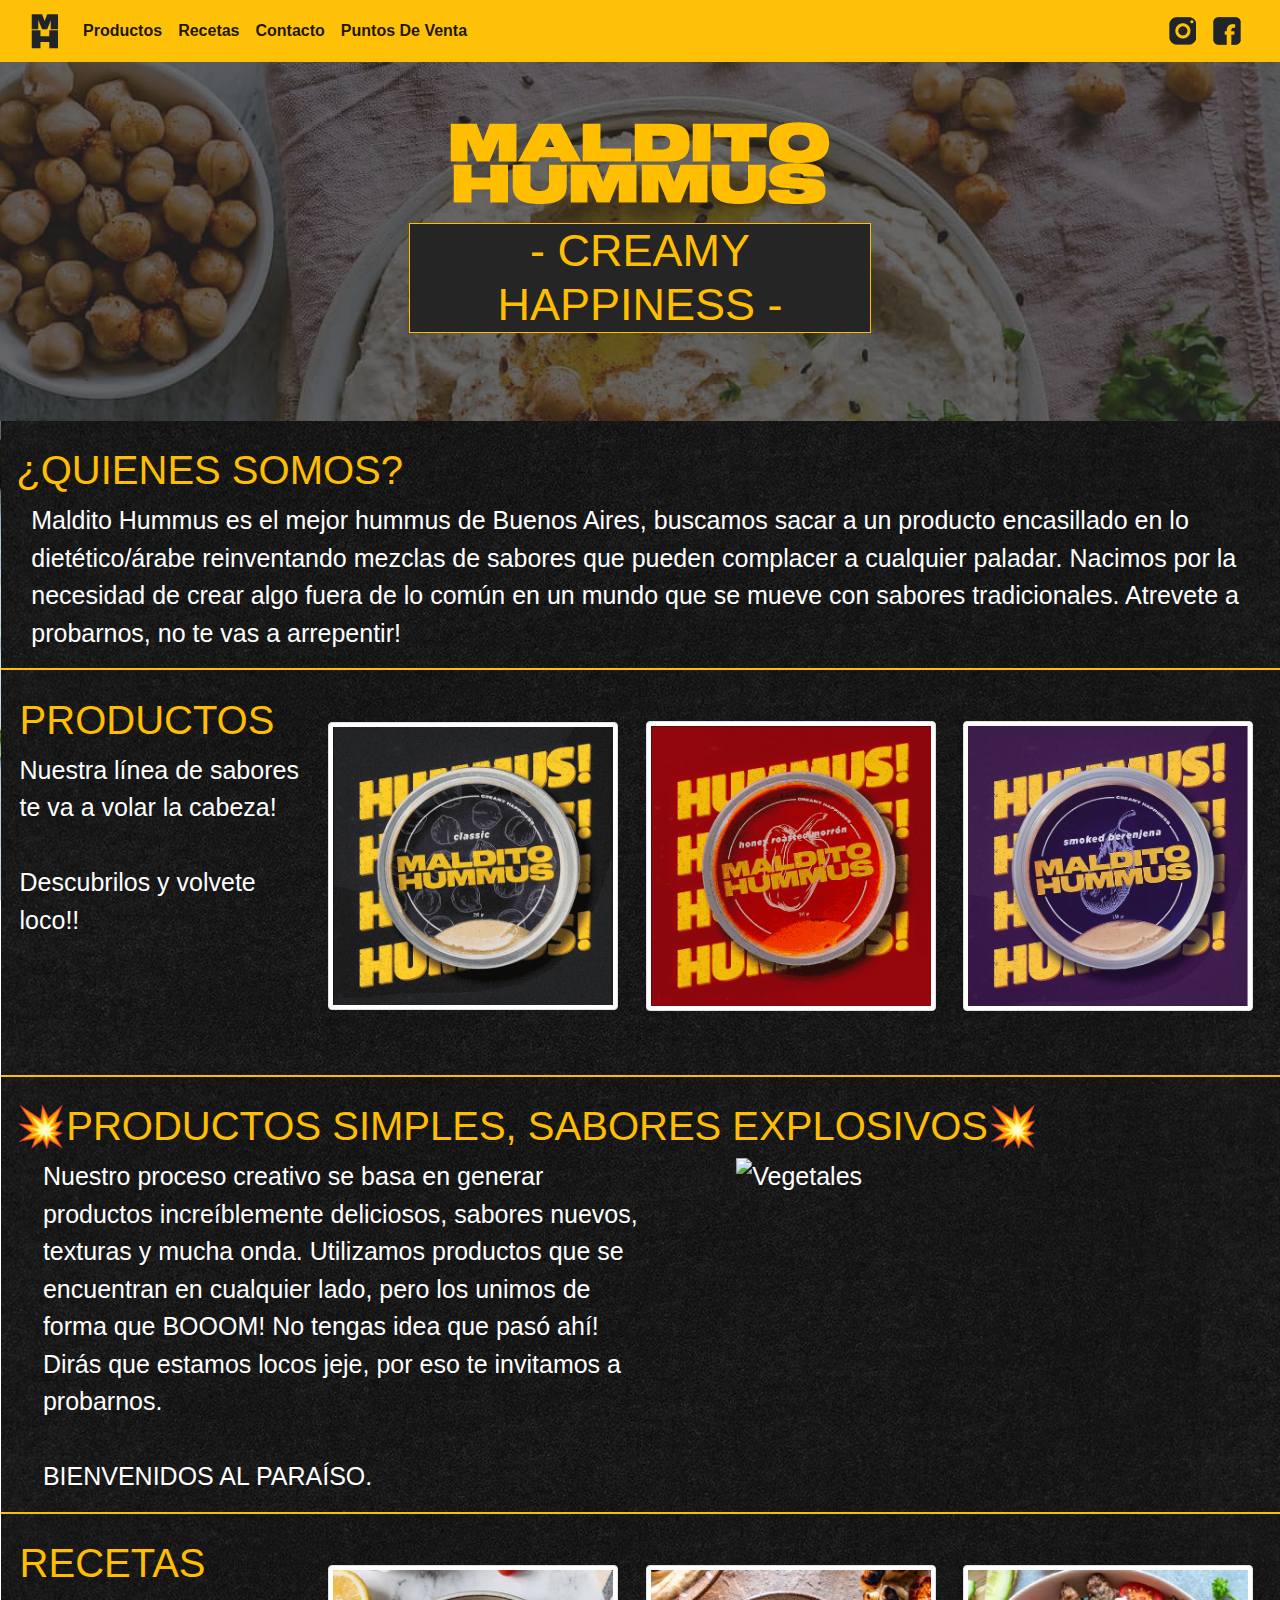
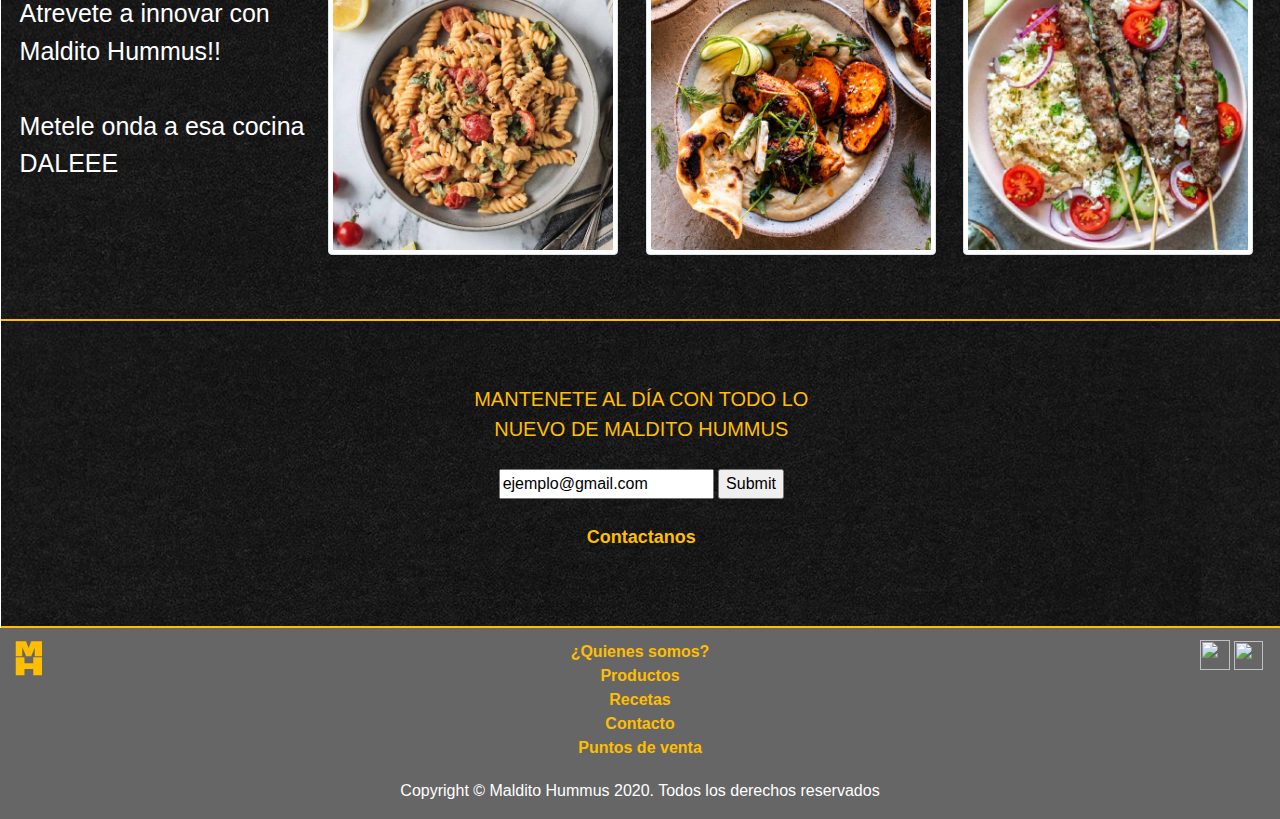
==== index.html @ 9410a5e3 "Se mejoró el diseño de la página" ====
<!DOCTYPE html>
<html>
 <head>
   <meta charset="UTF-8">
   <meta name="keywords" content="HUMMUS, SALUDABLE, SABORES, GARBANZO, VEGANO, VEGETARIANO, ALIMENTO, COMIDA, DIP, SABORES, GASTRONOMÍA, JALAPEÑO, MORRÓN, MANÍ">
   <meta name="description" content="El mejor Hummus de Buenos Aires. Adentrate en nuestra locura.">
   <meta name="viewport" content="width=device-width, initial-scale=1.0">
   <link rel="stylesheet" href="https://maxcdn.bootstrapcdn.com/bootstrap/4.0.0/css/bootstrap.min.css" integrity="sha384-Gn5384xqQ1aoWXA+058RXPxPg6fy4IWvTNh0E263XmFcJlSAwiGgFAW/dAiS6JXm" crossorigin="anonymous">
   <link rel="stylesheet" href="css/Estilos.css">
   <title>Maldito Hummus</title>
 </head>
 <body>
   <!--Menú de navegacion-->
   <nav class="sticky-top navbar navbar-expand-lg navbar-light bg-warning">
     <div class="container-fluid">
       <a class="navbar-brand" href="index.html"><img src="Imagenes/mh-ver-n.png" alt="MH"></a>
       <button class="navbar-toggler" type="button" data-bs-toggle="collapse" data-bs-target="#navbarNav" aria-controls="navbarNav" aria-expanded="false" aria-label="Toggle navigation">
         <span class="navbar-toggler-icon"></span>
       </button>
       <div class="collapse navbar-collapse" id="navbarNav">
         <ul class="navbar-nav">
           <li class="nav-item">
             <a class="nav-link active" aria-current="page" href="Html/Productos.html">Productos</a>
           </li>
           <li class="nav-item">
             <a class="nav-link active" href="Html/Recetas.html">Recetas</a>
           </li>
           <li class="nav-item">
             <a class="nav-link active" href="Html/Contacto.html">Contacto</a>
           </li>
           <li class="nav-item">
             <a class="nav-link active" href="Html/Puntos-de-venta.html">Puntos De Venta</a>
           </li>
         </ul>
         <ul class="navbar-nav ml-auto">
           <li class="nav-item">
             <a class="nav-link active" href="https://www.instagram.com/malditohummus/" target="_blank"><img src="Imagenes/instagram-3N.png" alt="Instagram"></a>
           </li>
           <li class="nav-item">
             <a class="nav-link active" href="https://www.facebook.com/Maldito-Hummus-106322177701423/" target="_blank"><img src="Imagenes/facebook-2N.png" alt="Facebook"></a>
           </li>
         </ul>
       </div>
     </div>
   </nav>
   <!--Esta es la cabecera-->
   <header class="container-fluid">
    <!--Título de página-->
     <section class="container">
         <h4 class="container titulo col-xl-12 col-lg-12 col-md-12 col-sm-12 col-12 justify-content-center"><img src="Imagenes/MH-LOGO.png" alt=""></h4>
         <h1 class="container subTitulo col-xl-5 col-lg-6 col-md-8 col-sm-10 col-12 justify-content-center">- CREAMY HAPPINESS -</h1>
     </section>
    </header>
    <section>
     <!--Sección Quienes somos-->
     <div class="seccionHome container-fluid justify-content-center">
         <h2>¿QUIENES SOMOS?</h2>
         <div class="col-lg-12">
             <p>Maldito Hummus es el mejor hummus de Buenos Aires, buscamos sacar a un
             producto encasillado en lo dietético/árabe reinventando mezclas de sabores
             que pueden complacer a cualquier paladar. Nacimos por la necesidad de
             crear algo fuera de lo común en un mundo que se mueve con sabores
             tradicionales. Atrevete a probarnos, no te vas a arrepentir!</p>
         </div>
     </div>
     <!--Sección Productos-->
     <div class="seccionHome row justify-content-center">
         <div class="container col-lg-3 col-sm-12 col-md-12">
             <a href="html/Productos.html"><h2>PRODUCTOS</h2></a>
             <p>Nuestra línea de sabores te va a volar la cabeza!<br><br>Descubrilos y volvete loco!!</p>
         </div> 
         <div class="imagen row col-lg-3 col-xs-5 col-md-5 col-5 justify-content-center">
             <img class="img-thumbnail" src="Imagenes/Classic.PNG" alt="">
             <h5 class="textoImagenes">CLASSIC</h5>
         </div>
         <div class="imagen row col-lg-3 col-xs-5 col-md-5 col-5 justify-content-center">
             <img class="img-thumbnail" src="Imagenes/HoneyRoastedMorron.PNG" alt="Honey Roasted Morrón">
              <h5 class="textoImagenes">HONEY ROASTED MORRÓN</h5>
         </div>

         <div class="imagen row col-lg-3 col-xs-5 col-md-5 col-5 justify-content-center">
             <img class="img-thumbnail" src="Imagenes/SmokedBerenjena.PNG" alt="Smoked Berenjena">
             <h5 class="textoImagenes">SMOKED BERENJENA</h5>
         </div>
         <div class="imagen row col-lg-3 col-xs-5 col-md-5 col-5 justify-content-center" id="jalapeno">
          <img class="img-thumbnail" src="Imagenes/RoastedJalapeno.PNG" alt="Roasted Jalapeño">
          <h5 class="textoImagenes">ROASTED JALAPEÑO</h5>
      </div>
     </div>
     <div class="seccionHome row">
      <h2 class="container-fluid col-lg-12">💥PRODUCTOS SIMPLES, SABORES EXPLOSIVOS💥</h2>
      <div class="container-fluid col-lg-6 col-md-6 col-sm-12">
        <P>
          Nuestro proceso creativo se basa en generar productos increíblemente deliciosos, 
          sabores nuevos, texturas y mucha onda. Utilizamos productos que se encuentran en cualquier lado,
          pero los unimos de forma que BOOOM! No tengas idea que pasó ahí! Dirás que estamos locos jeje,
          por eso te invitamos a probarnos.<br><br>BIENVENIDOS AL PARAÍSO.
        </P>
      </div>
      <div class="container-fluid col-lg-5 col-md-6 col-sm-6">
        <img class="vegetales" src="imagenes/vegetales-2.png" alt="Vegetales">
      </div>
     </div>
   <!--Sección recetas-->
       <div class="seccionHome row justify-content-center">  
         <div class="container col-lg-3 col-md-12 col-sm-12 col-12 justify-content-center">
            <a href="html/Recetas.html"><h2>RECETAS</h2></a>  
            <p>Atrevete a innovar con Maldito Hummus!!<br><br>Metele onda a esa cocina DALEEE</p>
         </div>
         <div class="imagen row col-lg-3 col-md-5 col-sm-5 col-5 justify-content-center">
            <img class="img-thumbnail" src="Imagenes/hummusPasta.jpg" alt="Pasta Hummus">
            <h5 class="textoImagenes">PASTA HUMMUS</h5>
         </div> 
         <div class="imagen row col-lg-3 col-md-5 col-sm-5 col-5 justify-content-center">
            <img class="img-thumbnail" src="Imagenes/polloHummus.PNG" alt="Hummus Chicken Bowl">
            <h5 class="textoImagenes">HUMMUS CHICKEN BOWL</h5>
         </div>
         <div class="imagen row col-lg-3 col-md-5 col-sm-5 col-5 justify-content-center">
            <img class="img-thumbnail" src="Imagenes/kafta.jpg" alt="Kafta">
            <h5 class="textoImagenes">KAFTA</h5>
         </div>
         <div class="imagen row col-lg-3 col-md-5 col-sm-5 col-5 justify-content-center" id="tostada">
          <img class="img-thumbnail" src="Imagenes/hummusToast.jpg" alt="Tostada con Hummus">
          <h5 class="textoImagenes">TOSTADA CON HUMMUS Y PALTA</h5>
        </div>
       </div>
   </section> 
   <!--Registro rápido de email-->
   <div class="seccionHome registro container-fluid">
     <p class="col-xl-4 col-lg-6 col-md-5 col-sm-7 col-8">MANTENETE AL DÍA CON TODO LO<br>NUEVO DE MALDITO HUMMUS</p>
     <form>
       <input type="email" name="email" inputmode="email" value="ejemplo@gmail.com">
       <input type="submit">
     </form>
       <p id="contacto"> <a href="Html/Contacto.html">Contactanos</a></p>
   </div>
   <!--Pie de página-->
   <footer class="pie container-fluid">
     <a href="index.html"><img id="logoPie" src="Imagenes/mh-ver-am.png" alt="LOGO"></a>
     <div class="redesPie">
       <a id="instagram-logo" href="https://www.instagram.com/malditohummus/" target="_blank"><img src="imagenes/instagram-3.png" alt="" width="30px" height="30px"></a>
       <a href="https://www.facebook.com/Maldito-Hummus-106322177701423/" target="_blank"><img src="imagenes/facebook-2.png" alt="" width="29px" height="29px"></a>
     </div>
     <!--Menú footer-->
     <ul class="menuPie container col-lg-4">
       <li>
         <a href="#quienesSomos">¿Quienes somos?</a>
       </li>
       <li>
         <a href="html/Productos.html">Productos</a>
       </li>
       <li>
         <a href="html/Recetas.html">Recetas</a>
       </li>
       <li>
         <a href="html/Contacto.html">Contacto</a>
       </li>
       <li>
         <a href="html/Puntos-de-venta.html">Puntos de venta</a>
       </li>
     </ul>
     <!--Copyright-->
     <div id="derechos" class="row justify-content-center">
       <p>Copyright © Maldito Hummus 2020. Todos los derechos reservados</p>
     </div>
   </footer>
   <script src="https://cdn.jsdelivr.net/npm/@popperjs/core@2.5.4/dist/umd/popper.min.js" integrity="sha384-q2kxQ16AaE6UbzuKqyBE9/u/KzioAlnx2maXQHiDX9d4/zp8Ok3f+M7DPm+Ib6IU" crossorigin="anonymous"></script>
   <script src="https://cdn.jsdelivr.net/npm/bootstrap@5.0.0-beta1/dist/js/bootstrap.min.js" integrity="sha384-pQQkAEnwaBkjpqZ8RU1fF1AKtTcHJwFl3pblpTlHXybJjHpMYo79HY3hIi4NKxyj" crossorigin="anonymous"></script>
 </body>
</html>
---- css/Estilos.css ----
@charset "UTF-8";
/*Color de fondo Body*/
body {
  background-image: url(../Imagenes/hummusBack-min.jpg);
  background-attachment: fixed;
  background-size: cover; }

/*Header*/
header {
  padding-top: 4%;
  padding-bottom: 2.5%;
  background-color: rgba(37, 37, 37, 0.7); }

/*Títulos y subtitulos*/
.subTitulo {
  font-family: "Anton", sans-serif, "Bebas Neue";
  font-weight: lighter;
  color: #FFBE00;
  font-size: 45px;
  text-align: center;
  margin-top: 10px;
  border: #FFBE00 solid 1px;
  background-color: #252525;
  margin-bottom: 5%; }

/*Secciones Home*/
.seccionHome {
  border-bottom: #FFBE00 solid 2px;
  overflow: hidden;
  padding-top: 2%;
  width: 100%;
  background-image: url(../Imagenes/FondoMadera.jpg);
  margin-left: 0.1%; }
  .seccionHome h2 {
    font-family: "Anton", sans-serif, "Bebas Neue";
    font-weight: lighter;
    color: #FFBE00;
    text-decoration: none;
    font-size: 40px; }
  .seccionHome div {
    font-size: 25px;
    font-family: 'Roboto', sans-serif;
    font-weight: 350;
    color: white; }

@media (min-width: 992px) {
  #jalapeno {
    display: none; }
  #tostada {
    display: none; }
  .imagen:hover {
    transform: scale(1.1); }
  .textoImagenes {
    text-align: center;
    position: absolute;
    color: black;
    font-weight: bolder;
    font-family: 'Roboto';
    background-color: rgba(255, 190, 0, 0.6);
    padding-top: 40%;
    margin-top: 1.8%;
    opacity: 0;
    height: 97%;
    width: 88.3%;
    font-size: 1.2rem;
    margin-top: 2.5%; }
  .textoProductos {
    text-align: center;
    position: absolute;
    color: black;
    font-weight: bolder;
    font-family: 'Roboto';
    background-color: rgba(255, 190, 0, 0.6);
    padding-top: 40%;
    margin-top: 1.8%;
    opacity: 0;
    width: 88.5%;
    height: 97%;
    margin-left: 1%; } }

@media (max-width: 992px) {
  .seccionHome h2 {
    font-family: "Anton", sans-serif, "Bebas Neue";
    font-weight: lighter;
    color: #FFBE00;
    text-decoration: none;
    font-size: 30px; }
  .seccionHome div {
    font-size: 20px;
    font-family: 'Roboto', sans-serif;
    font-weight: 350;
    color: white; }
  .textoImagenes {
    text-align: center;
    position: absolute;
    color: black;
    font-weight: bolder;
    font-family: 'Roboto';
    background-color: rgba(255, 190, 0, 0.6);
    padding-top: 40%;
    margin-top: 1.8%;
    opacity: 0;
    height: 97.5%;
    width: 90%;
    font-size: 23px;
    margin-top: 2%; }
  .imagen {
    margin-left: 1%; }
  .textoProductos {
    text-align: center;
    position: absolute;
    color: black;
    font-weight: bolder;
    font-family: 'Roboto';
    background-color: rgba(255, 190, 0, 0.6);
    padding-top: 40%;
    margin-top: 1.8%;
    opacity: 0;
    width: 95%;
    height: 98%; } }

@media (max-width: 768px) {
  .textoImagenes {
    text-align: center;
    position: absolute;
    color: black;
    font-weight: bolder;
    font-family: 'Roboto';
    background-color: rgba(255, 190, 0, 0.6);
    padding-top: 40%;
    margin-top: 1.8%;
    opacity: 0;
    height: 96.5%;
    width: 86.5%;
    font-size: 23px;
    margin-top: 3%; }
  .imagen {
    margin-left: 1%; } }

@media (max-width: 576px) {
  .seccionHome h2 {
    font-family: "Anton", sans-serif, "Bebas Neue";
    font-weight: lighter;
    color: #FFBE00;
    text-decoration: none;
    font-size: 24px; }
  .seccionHome div {
    font-size: 16px;
    font-family: 'Roboto', sans-serif;
    font-weight: 350;
    color: white; }
  .seccionHome .textoImagenes {
    text-align: center;
    position: absolute;
    color: black;
    font-weight: bolder;
    font-family: 'Roboto';
    background-color: rgba(255, 190, 0, 0.6);
    padding-top: 40%;
    margin-top: 1.8%;
    opacity: 0;
    height: 94%;
    width: 80%;
    font-size: 16px;
    margin-top: 4%;
    font-weight: bolder; }
  .seccionHome .textoProductos {
    text-align: center;
    position: absolute;
    color: black;
    font-weight: bolder;
    font-family: 'Roboto';
    background-color: rgba(255, 190, 0, 0.6);
    padding-top: 40%;
    margin-top: 1.8%;
    opacity: 0;
    width: 88%;
    height: 95%;
    margin-left: 1%; }
  .vegetales {
    display: none; } }

/*Efectos y diseño de imágenes*/
.imagen {
  margin-bottom: 5%;
  margin-top: 2%;
  margin-right: 1%;
  align-items: center;
  display: flex;
  position: relative; }

.textoImagenes:hover {
  opacity: 1;
  transition: 0.5s; }

.vegetales {
  padding-bottom: 20%; }

/*Registro Home*/
.registro {
  display: flex;
  align-items: center;
  flex-direction: column; }
  .registro p {
    margin-top: 3%;
    margin-bottom: 2%;
    width: 400px;
    text-align: center;
    color: #FFBE00;
    font-size: 20px; }

#contacto {
  margin-top: 2%;
  margin-bottom: 6%;
  font-size: 18px;
  width: 125px;
  border: 1px #FFBE00; }
  #contacto a {
    color: #FFBE00;
    text-decoration: none;
    font-weight: bold; }
  #contacto a:hover {
    color: #252525; }

#contacto:hover {
  background-color: #FFBE00; }

/*Estilos página Productos y recetas*/
.fondoProductos {
  background-image: url(../Imagenes/FondoMadera.jpg);
  margin: 1% 0.1% 0% 0.1%;
  padding-top: 2%; }

.textoProductos:hover {
  opacity: 0.7;
  transition: 0.5s; }

h4 {
  color: #FFBE00;
  font-family: "Anton", sans-serif, "Bebas Neue";
  font-size: 35px;
  text-align: center; }

/*Estilos footer*/
#logoPie {
  margin-top: 1%;
  float: left; }

.menuPie {
  list-style: none;
  width: 28vh;
  margin-bottom: 1.5%;
  padding-top: 1%; }

.redesPie {
  float: right;
  width: 65px;
  margin-top: 1%; }

#derechos {
  color: white; }

footer {
  background-color: rgba(37, 37, 37, 0.7); }

/*Estilo menú footer*/
li {
  text-align: center; }
  li a {
    text-decoration: none;
    color: #FFBE00;
    font-weight: bolder; }
  li a:hover {
    color: #630202;
    font-weight: bolder;
    text-decoration: none; }

/*Estilos Página contacto*/
.contactoBody {
  background-image: url(../Imagenes/Fondo.png); }

.registroMail {
  height: 48rem;
  width: 97.7%;
  padding-top: 16%;
  margin: 1% 1% 1% 1.2%;
  background-image: url(../Imagenes/Fondoveg.jpg);
  background-repeat: no-repeat;
  background-size: cover; }
  .registroMail button {
    display: flex;
    justify-content: center;
    margin-left: 47%; }
  .registroMail .contactoPag {
    border: #FFBE00 solid 1px; }

/*Estilos Puntos De Venta*/
.contenedorPuntos {
  margin-top: 1%;
  margin-bottom: 1%;
  background-image: url(../Imagenes/FondoMadera.jpg);
  padding: 2% 0% 2% 0%; }

.puntosDeVenta {
  font-family: "Anton", sans-serif, "Bebas Neue";
  font-weight: lighter;
  color: #FFBE00;
  font-size: 27px; }
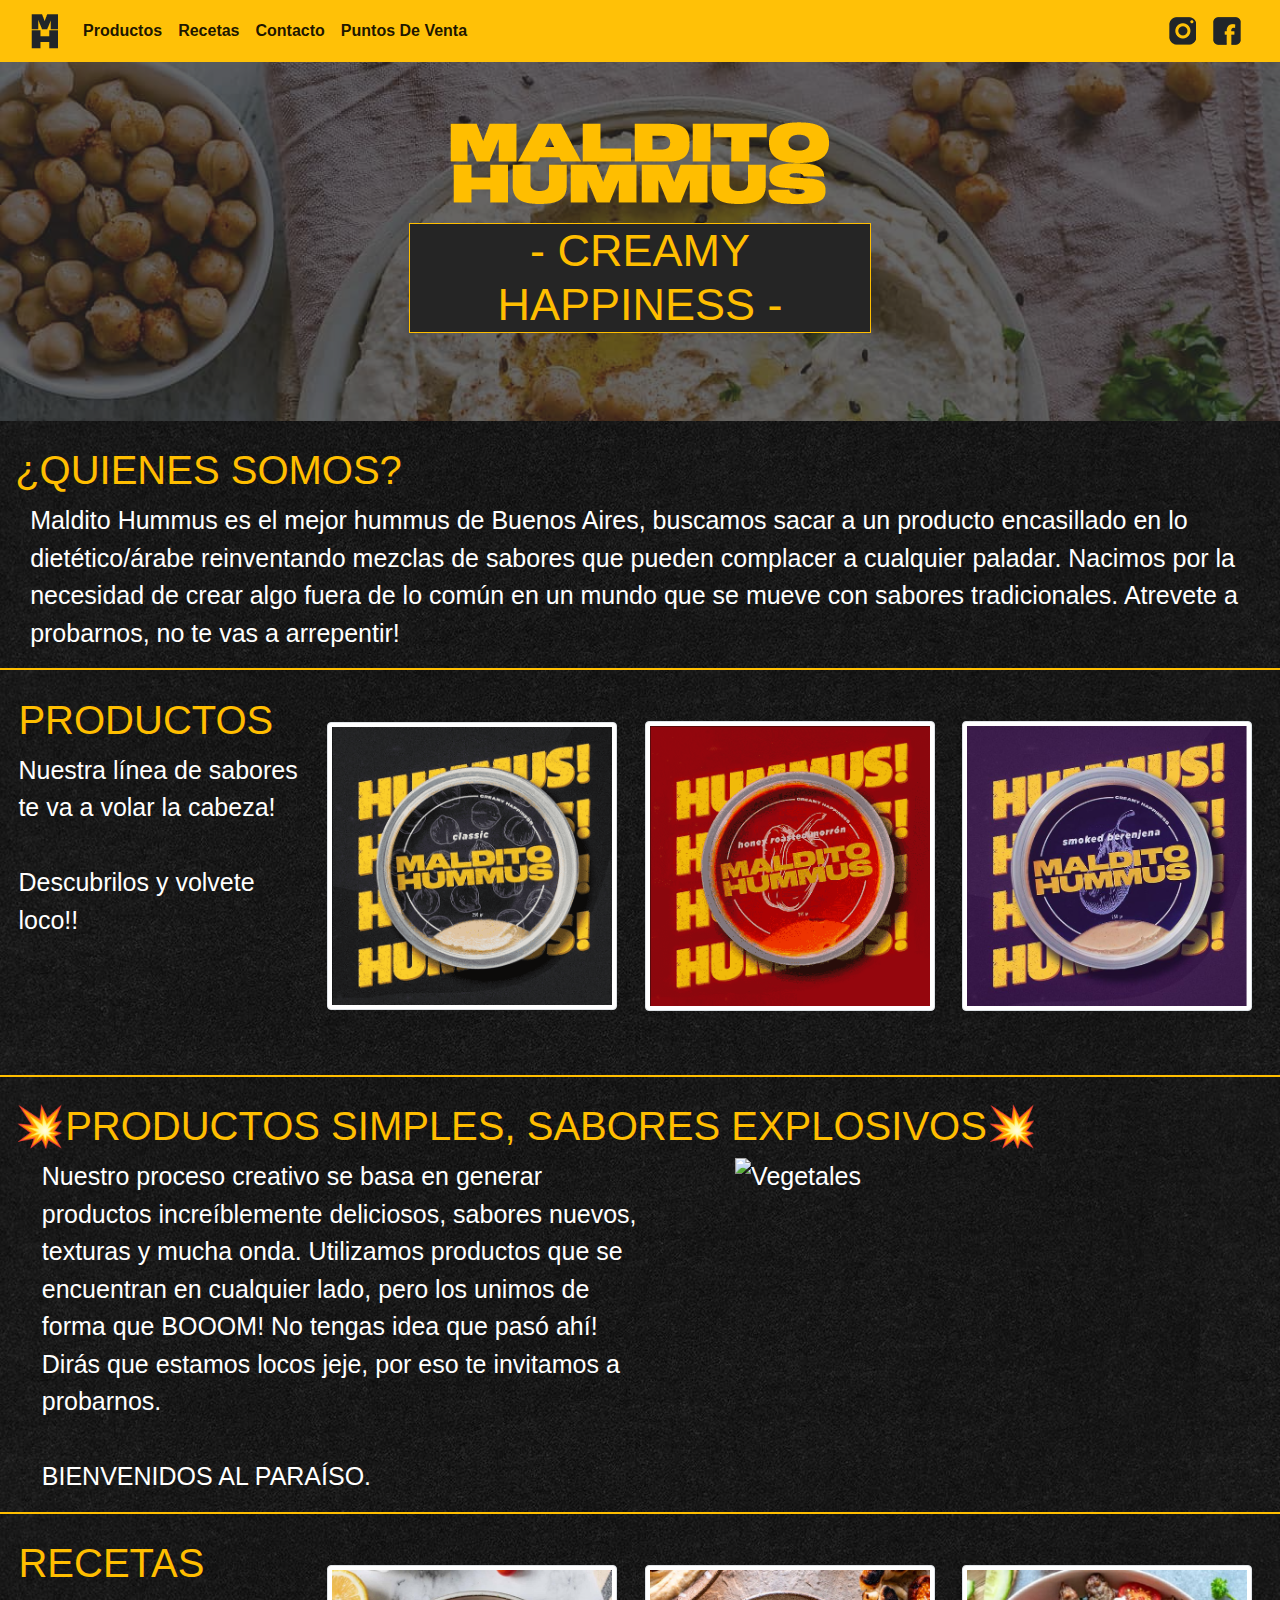
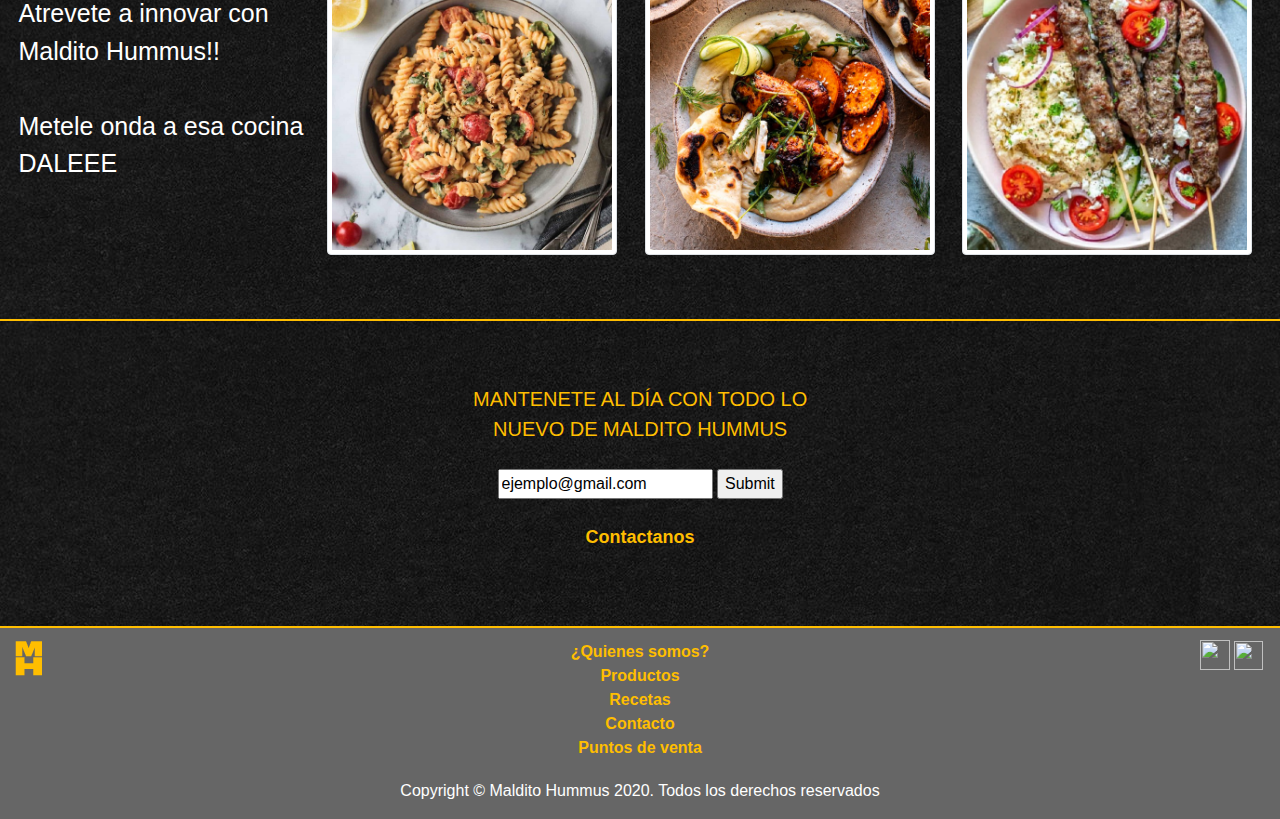
==== commit 4c537e2a: "Se revisó el responsive del index" ====
--- a/index.html
+++ b/index.html
@@ -47,7 +47,7 @@
    <header class="container-fluid">
     <!--Título de página-->
      <section class="container">
-         <h4 class="container titulo col-xl-12 col-lg-12 col-md-12 col-sm-12 col-12 justify-content-center"><img src="Imagenes/MH-LOGO.png" alt=""></h4>
+         <h4 class="container titulo col-xl-12 col-lg-12 col-md-12 col-sm-12 col-6 justify-content-center"><img src="Imagenes/MH-LOGO.png" alt=""></h4>
          <h1 class="container subTitulo col-xl-5 col-lg-6 col-md-8 col-sm-10 col-12 justify-content-center">- CREAMY HAPPINESS -</h1>
      </section>
     </header>
--- a/css/Estilos.css
+++ b/css/Estilos.css
@@ -30,7 +30,7 @@
   padding-top: 2%;
   width: 100%;
   background-image: url(../Imagenes/FondoMadera.jpg);
-  margin-left: 0.1%; }
+  margin-left: 0.01%; }
   .seccionHome h2 {
     font-family: "Anton", sans-serif, "Bebas Neue";
     font-weight: lighter;
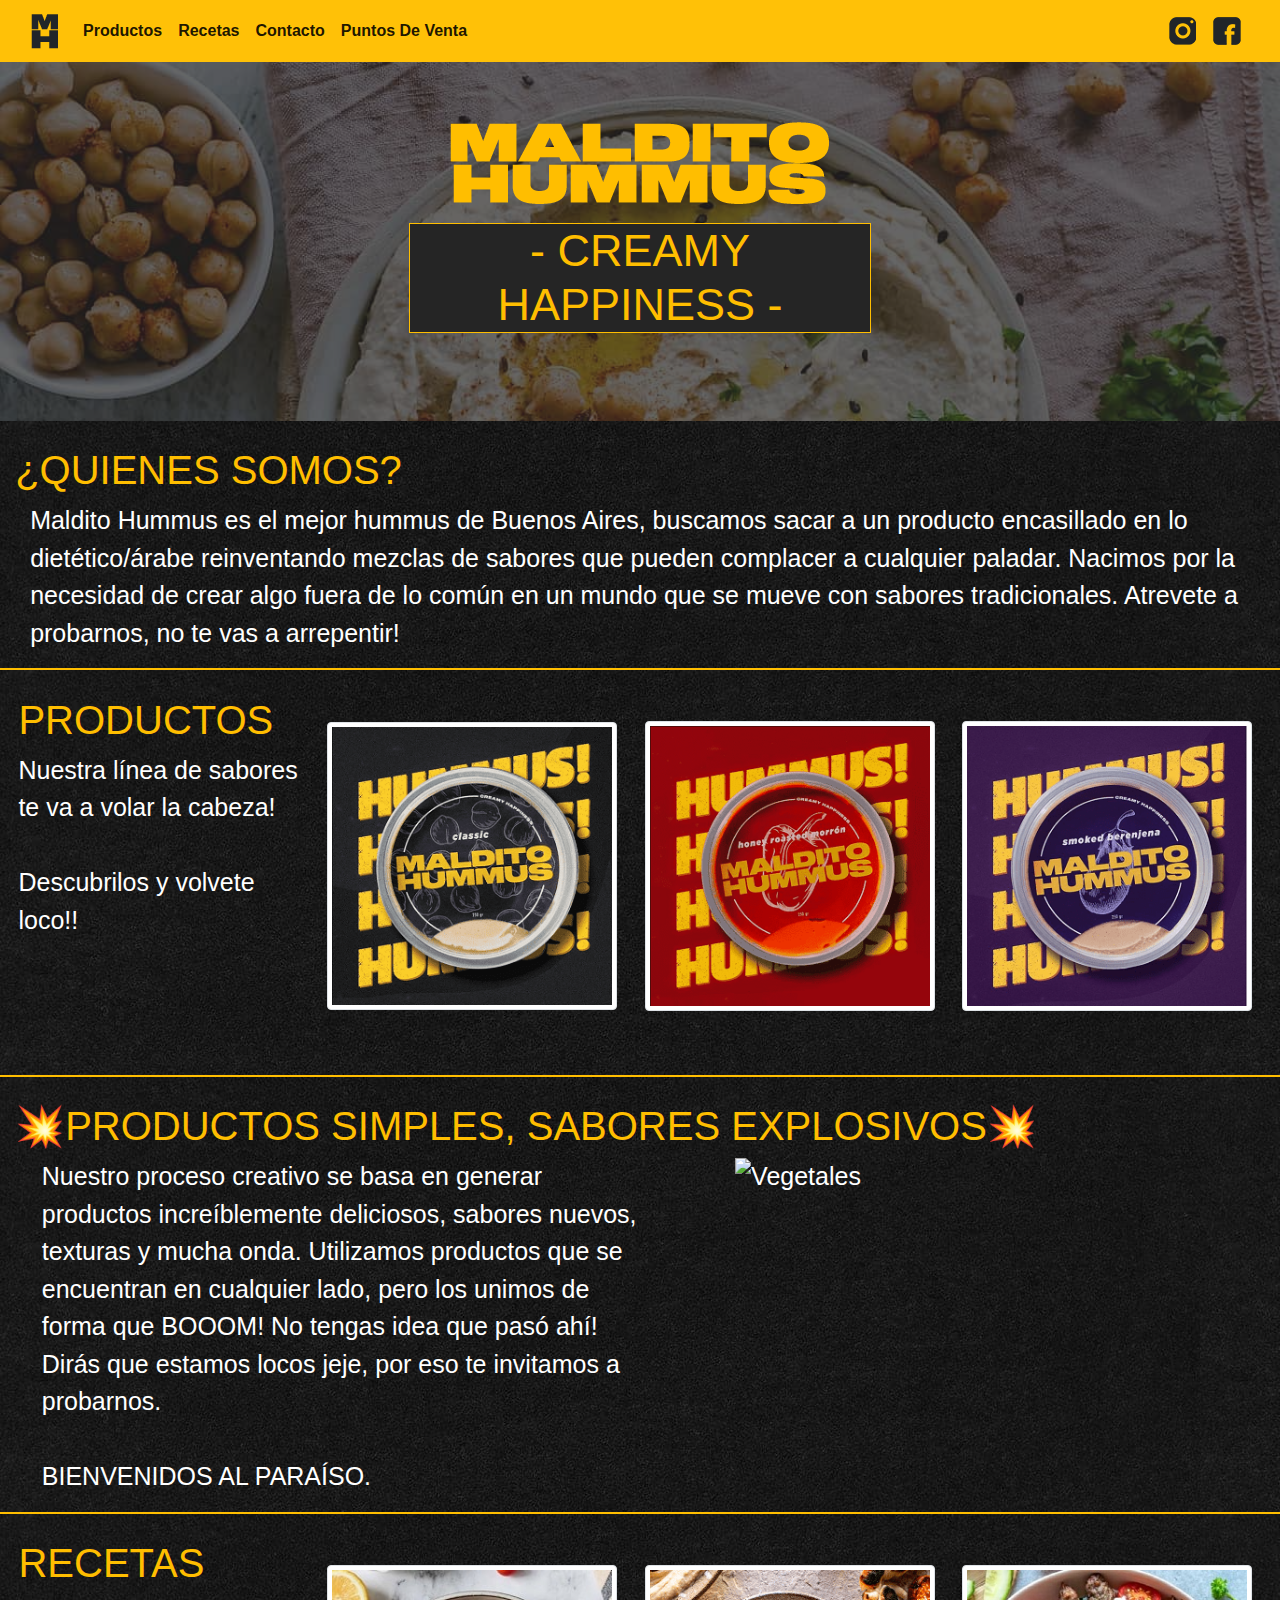
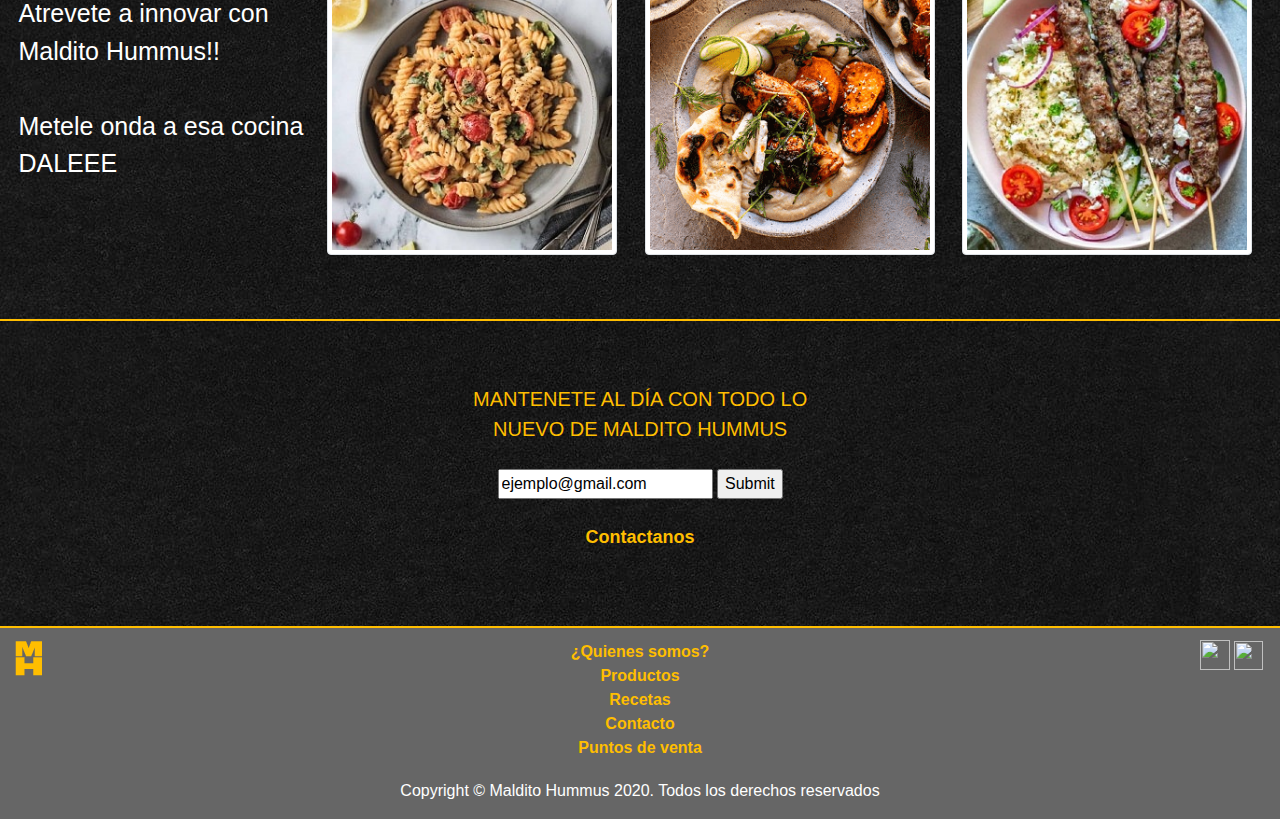
==== commit 34ba1069: "Se mejoraron los estilos del sitio" ====
--- a/index.html
+++ b/index.html
@@ -47,8 +47,8 @@
    <header class="container-fluid">
     <!--Título de página-->
      <section class="container">
-         <h4 class="container titulo col-xl-12 col-lg-12 col-md-12 col-sm-12 col-6 justify-content-center"><img src="Imagenes/MH-LOGO.png" alt=""></h4>
-         <h1 class="container subTitulo col-xl-5 col-lg-6 col-md-8 col-sm-10 col-12 justify-content-center">- CREAMY HAPPINESS -</h1>
+         <h4 class="container titulo col-xl-12 col-lg-12 col-md-12 col-sm-12 col-12 justify-content-center"><img src="Imagenes/MH-LOGO.png" alt=""></h4>
+         <h1 class="container subTitulo col-xl-5 col-lg-6 col-md-8 col-sm-10 col-10 justify-content-center">- CREAMY HAPPINESS -</h1>
      </section>
     </header>
     <section>
@@ -127,7 +127,7 @@
    </section> 
    <!--Registro rápido de email-->
    <div class="seccionHome registro container-fluid">
-     <p class="col-xl-4 col-lg-6 col-md-5 col-sm-7 col-8">MANTENETE AL DÍA CON TODO LO<br>NUEVO DE MALDITO HUMMUS</p>
+     <p class="col-xl-4 col-lg-6 col-md-5 col-sm-7 col-10">MANTENETE AL DÍA CON TODO LO<br>NUEVO DE MALDITO HUMMUS</p>
      <form>
        <input type="email" name="email" inputmode="email" value="ejemplo@gmail.com">
        <input type="submit">
--- a/css/Estilos.css
+++ b/css/Estilos.css
@@ -23,6 +23,13 @@
   background-color: #252525;
   margin-bottom: 5%; }
 
+.titulo {
+  font-family: "Anton", sans-serif, "Bebas Neue";
+  font-weight: lighter;
+  color: #FFBE00;
+  font-size: 35px;
+  text-align: center; }
+
 /*Secciones Home*/
 .seccionHome {
   border-bottom: #FFBE00 solid 2px;
@@ -178,7 +185,17 @@
     height: 95%;
     margin-left: 1%; }
   .vegetales {
-    display: none; } }
+    display: none; }
+  /*Página productos*/
+  .titulo {
+    font-size: 25px; }
+  .subTitulo {
+    font-size: 35px; }
+  #gmap_canvas {
+    height: 150px;
+    margin-bottom: 8%;
+    margin-top: 5%;
+    margin-left: 7%; } }
 
 /*Efectos y diseño de imágenes*/
 .imagen {
@@ -228,8 +245,7 @@
 /*Estilos página Productos y recetas*/
 .fondoProductos {
   background-image: url(../Imagenes/FondoMadera.jpg);
-  margin: 1% 0.1% 0% 0.1%;
-  padding-top: 2%; }
+  margin-right: 0%; }
 
 .textoProductos:hover {
   opacity: 0.7;
@@ -241,6 +257,9 @@
   font-size: 35px;
   text-align: center; }
 
+#textoRecetas {
+  text-align: center; }
+
 /*Estilos footer*/
 #logoPie {
   margin-top: 1%;
@@ -280,24 +299,24 @@
   background-image: url(../Imagenes/Fondo.png); }
 
 .registroMail {
-  height: 48rem;
-  width: 97.7%;
-  padding-top: 16%;
-  margin: 1% 1% 1% 1.2%;
-  background-image: url(../Imagenes/Fondoveg.jpg);
+  width: 99.9%;
+  height: 30rem;
+  padding-top: 2%;
+  padding-bottom: 20%;
+  background-image: url(../Imagenes/FondoMadera.jpg);
   background-repeat: no-repeat;
   background-size: cover; }
   .registroMail button {
     display: flex;
-    justify-content: center;
-    margin-left: 47%; }
+    align-self: flex-end;
+    margin-top: 4%; }
   .registroMail .contactoPag {
     border: #FFBE00 solid 1px; }
+  .registroMail .form-label {
+    padding-top: 10%; }
 
 /*Estilos Puntos De Venta*/
 .contenedorPuntos {
-  margin-top: 1%;
-  margin-bottom: 1%;
   background-image: url(../Imagenes/FondoMadera.jpg);
   padding: 2% 0% 2% 0%; }
 
@@ -306,3 +325,7 @@
   font-weight: lighter;
   color: #FFBE00;
   font-size: 27px; }
+
+#gmap_canvas {
+  height: 500px;
+  width: 600px; }
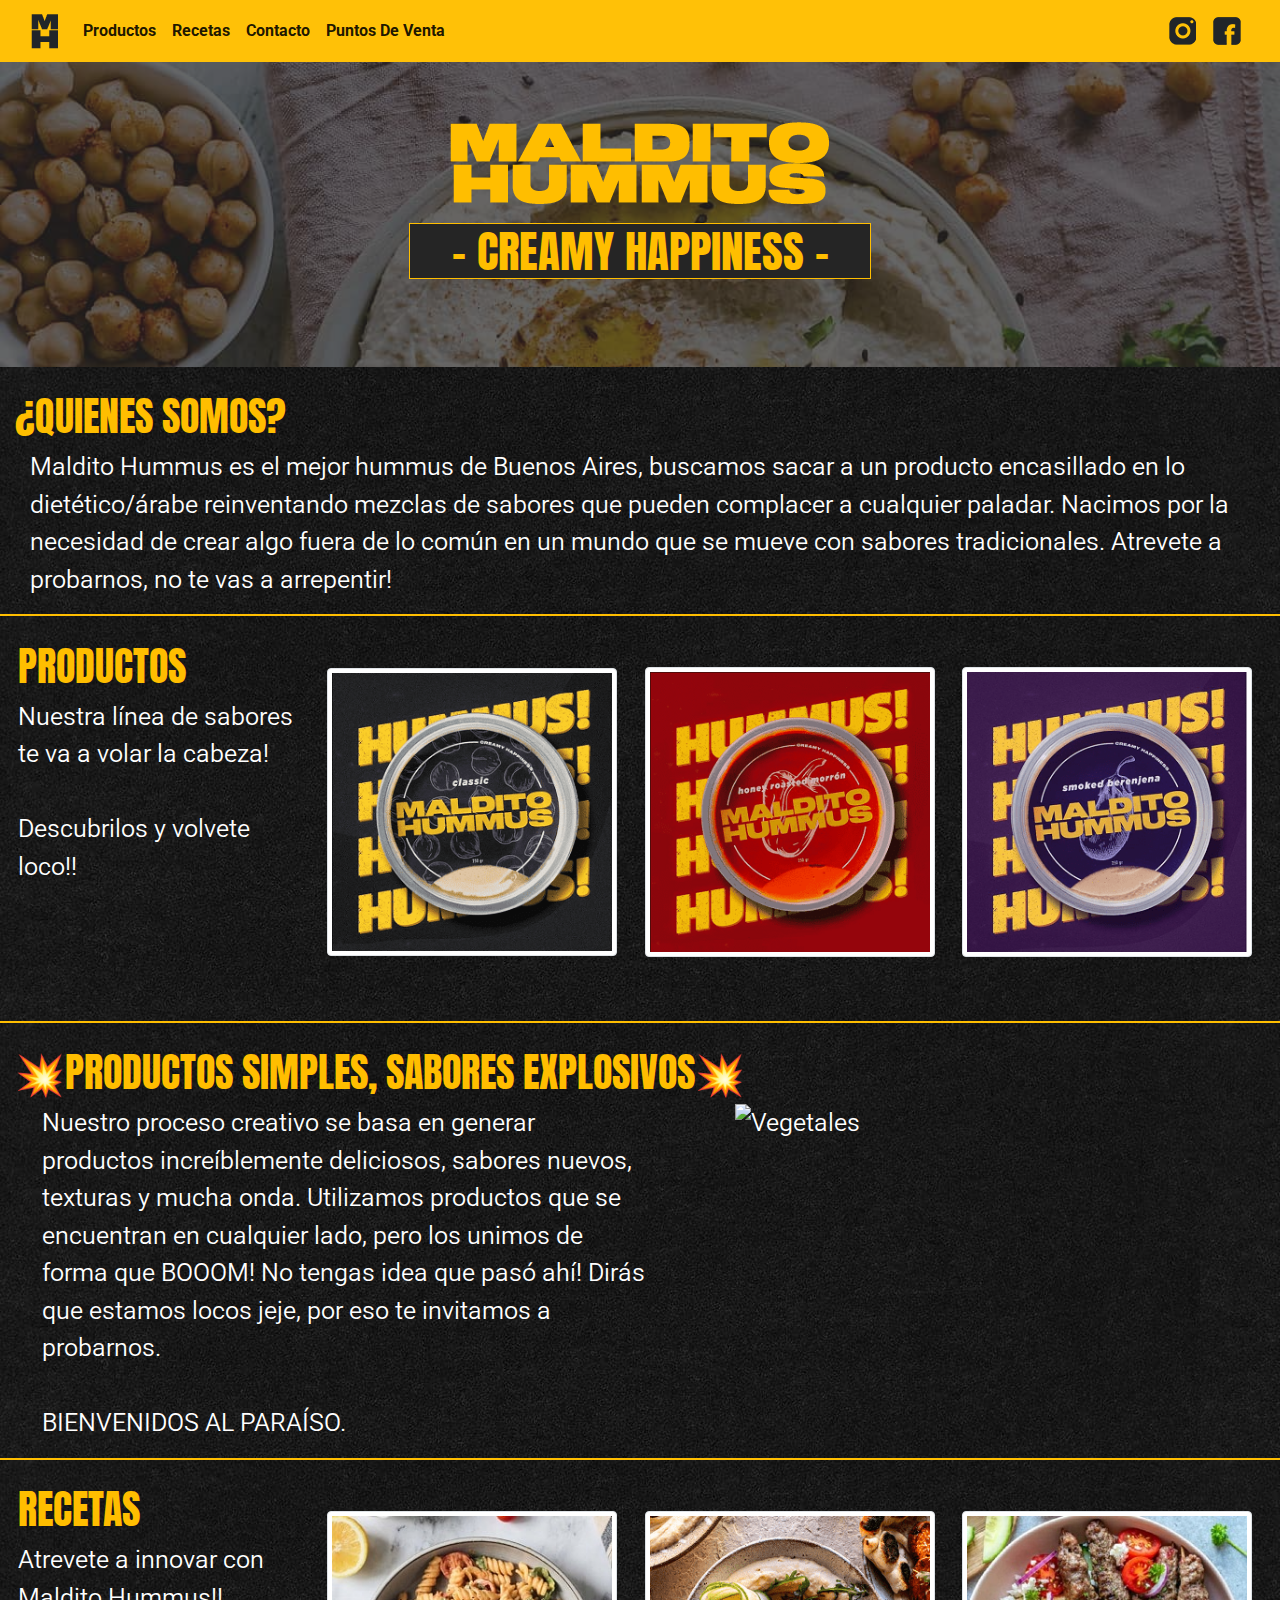
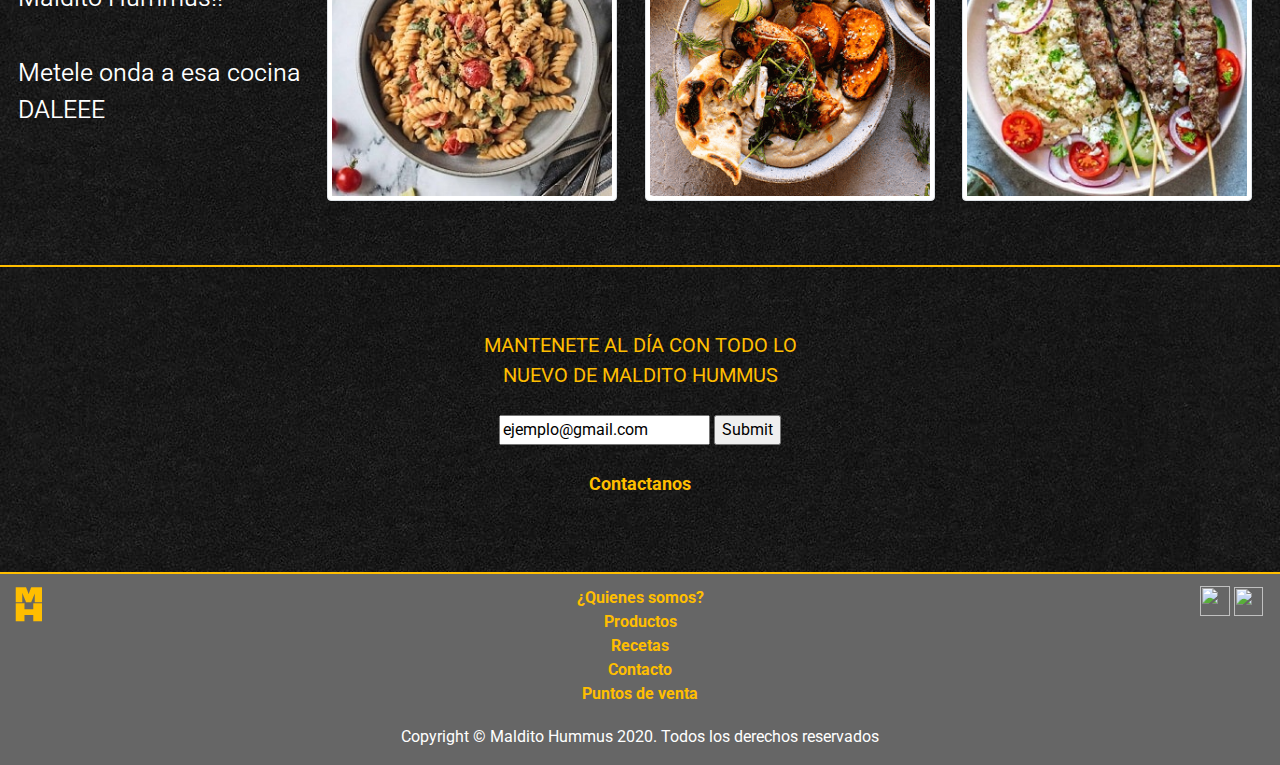
==== commit e14172b9: "Se modificó el index" ====
--- a/index.html
+++ b/index.html
@@ -48,7 +48,7 @@
     <!--Título de página-->
      <section class="container">
          <h4 class="container titulo col-xl-12 col-lg-12 col-md-12 col-sm-12 col-12 justify-content-center"><img src="Imagenes/MH-LOGO.png" alt=""></h4>
-         <h1 class="container subTitulo col-xl-5 col-lg-6 col-md-8 col-sm-10 col-10 justify-content-center">- CREAMY HAPPINESS -</h1>
+         <h1 class="container subTitulo col-xl-5 col-lg-6 col-md-8 col-sm-10 col-11 justify-content-center">- CREAMY HAPPINESS -</h1>
      </section>
     </header>
     <section>
--- a/css/Estilos.css
+++ b/css/Estilos.css
@@ -1,4 +1,5 @@
 @charset "UTF-8";
+@import url("https://fonts.googleapis.com/css2?family=Anton&family=Roboto:wght@300;400;500&display=swap");
 /*Color de fondo Body*/
 body {
   background-image: url(../Imagenes/hummusBack-min.jpg);
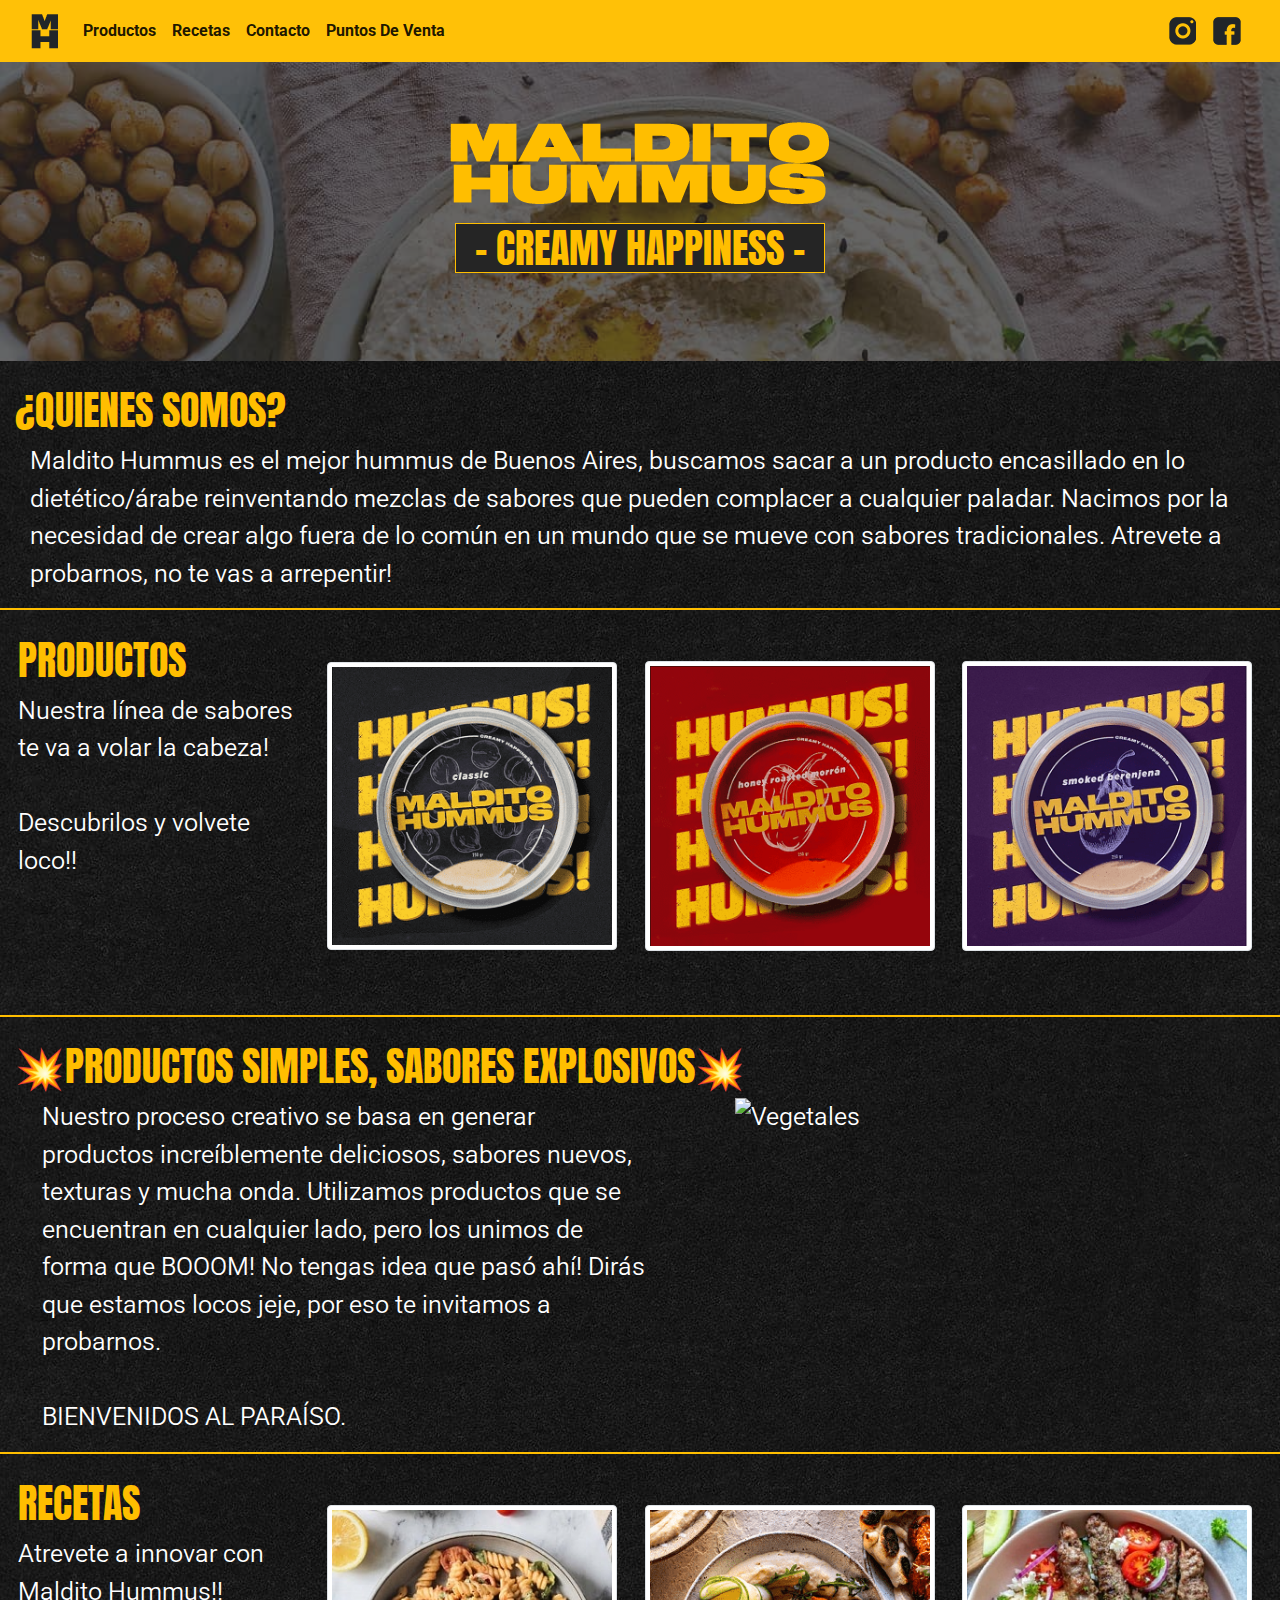
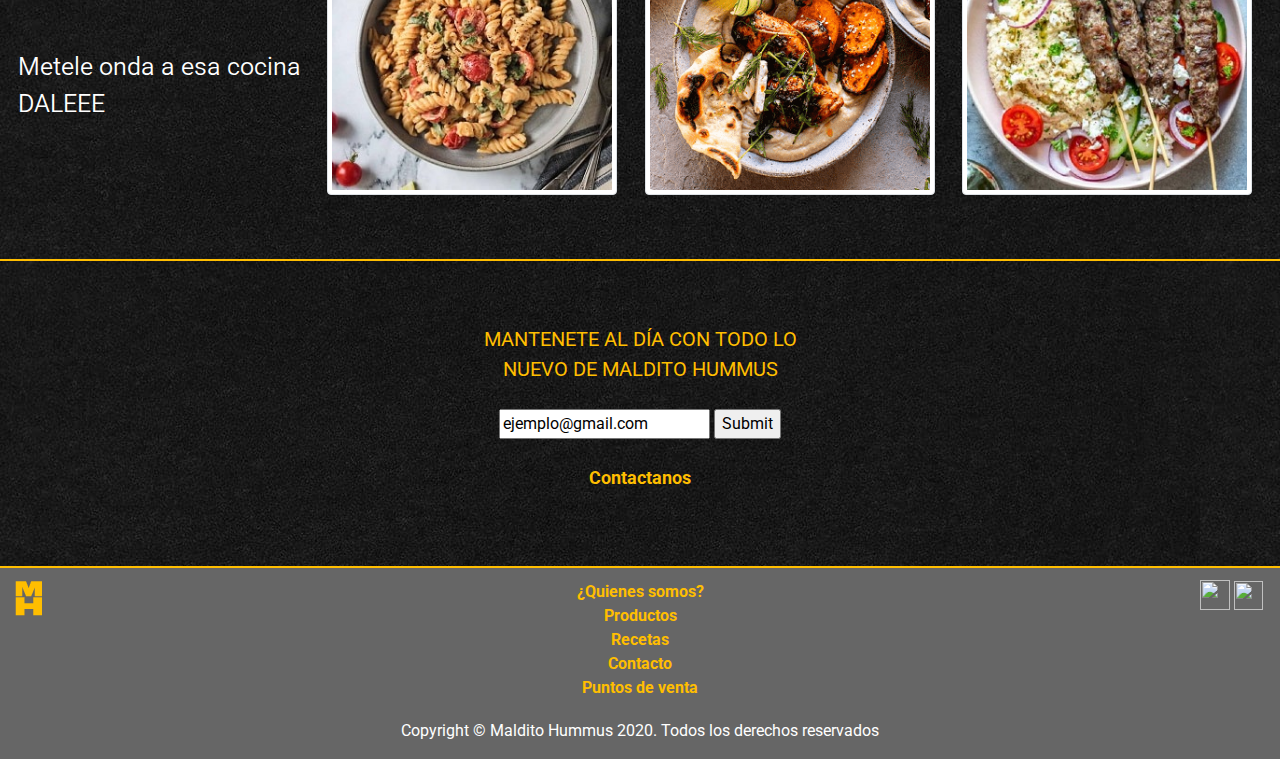
==== commit dedd68af: "Se mejoró el estilo y responsive del sitio" ====
--- a/index.html
+++ b/index.html
@@ -47,8 +47,9 @@
    <header class="container-fluid">
     <!--Título de página-->
      <section class="container">
-         <h4 class="container titulo col-xl-12 col-lg-12 col-md-12 col-sm-12 col-12 justify-content-center"><img src="Imagenes/MH-LOGO.png" alt=""></h4>
-         <h1 class="container subTitulo col-xl-5 col-lg-6 col-md-8 col-sm-10 col-11 justify-content-center">- CREAMY HAPPINESS -</h1>
+         <h4 class="container titulo col-xl-12 col-lg-12 col-md-12 col-sm-12 col-12 justify-content-center" id="desktop"><img src="Imagenes/MH-LOGO.png" alt="LOGO"></h4>
+         <h4 class="container titulo col-xl-12 col-lg-12 col-md-12 col-sm-12 col-12 justify-content-center" id="mobile"><img src="Imagenes/MH-LOGO-MOBILE.png" alt="LOGO"></h4>
+         <h1 class="container subTitulo col-xl-4 col-lg-5 col-md-6 col-sm-8 col-9 justify-content-center">- CREAMY HAPPINESS -</h1>
      </section>
     </header>
     <section>
@@ -65,11 +66,11 @@
      </div>
      <!--Sección Productos-->
      <div class="seccionHome row justify-content-center">
-         <div class="container col-lg-3 col-sm-12 col-md-12">
+         <div class="container col-lg-3 col-sm-12 col-md-12 col-12">
              <a href="html/Productos.html"><h2>PRODUCTOS</h2></a>
              <p>Nuestra línea de sabores te va a volar la cabeza!<br><br>Descubrilos y volvete loco!!</p>
          </div> 
-         <div class="imagen row col-lg-3 col-xs-5 col-md-5 col-5 justify-content-center">
+         <div class="imagen row col-lg-3 col-md-5 col-xs-5 col-5 justify-content-center">
              <img class="img-thumbnail" src="Imagenes/Classic.PNG" alt="">
              <h5 class="textoImagenes">CLASSIC</h5>
          </div>
--- a/css/Estilos.css
+++ b/css/Estilos.css
@@ -84,7 +84,10 @@
     opacity: 0;
     width: 88.5%;
     height: 97%;
-    margin-left: 1%; } }
+    font-size: 1.2rem;
+    margin-left: 1%; }
+  .subTitulo {
+    font-size: 40px; } }
 
 @media (max-width: 992px) {
   .seccionHome h2 {
@@ -109,7 +112,7 @@
     margin-top: 1.8%;
     opacity: 0;
     height: 97.5%;
-    width: 90%;
+    width: 75.5%;
     font-size: 23px;
     margin-top: 2%; }
   .imagen {
@@ -124,8 +127,15 @@
     padding-top: 40%;
     margin-top: 1.8%;
     opacity: 0;
-    width: 95%;
-    height: 98%; } }
+    width: 82%;
+    height: 94.8%;
+    font-size: 16px;
+    margin-left: 1.6%;
+    margin-top: 4%; }
+  .titulo {
+    font-size: 25px; }
+  .subTitulo {
+    font-size: 33px; } }
 
 @media (max-width: 768px) {
   .textoImagenes {
@@ -138,14 +148,38 @@
     padding-top: 40%;
     margin-top: 1.8%;
     opacity: 0;
-    height: 96.5%;
-    width: 86.5%;
+    height: 96.6%;
+    width: 86.9%;
     font-size: 23px;
     margin-top: 3%; }
   .imagen {
-    margin-left: 1%; } }
+    margin-left: 1%; }
+  .textoProductos {
+    text-align: center;
+    position: absolute;
+    color: black;
+    font-weight: bolder;
+    font-family: 'Roboto';
+    background-color: rgba(255, 190, 0, 0.6);
+    padding-top: 40%;
+    margin-top: 1.8%;
+    opacity: 0;
+    width: 87.5%;
+    height: 97%;
+    font-size: 23px;
+    margin-left: 1.6%; }
+  .titulo {
+    font-size: 25px; }
+  .subTitulo {
+    font-size: 35px; } }
+
+@media (min-width: 577px) {
+  #mobile {
+    display: none; } }
 
 @media (max-width: 576px) {
+  #desktop {
+    display: none; }
   .seccionHome h2 {
     font-family: "Anton", sans-serif, "Bebas Neue";
     font-weight: lighter;
@@ -157,6 +191,8 @@
     font-family: 'Roboto', sans-serif;
     font-weight: 350;
     color: white; }
+  .seccionHome .subTitulo {
+    font-size: 10px; }
   .seccionHome .textoImagenes {
     text-align: center;
     position: absolute;
@@ -172,26 +208,29 @@
     font-size: 16px;
     margin-top: 4%;
     font-weight: bolder; }
-  .seccionHome .textoProductos {
-    text-align: center;
-    position: absolute;
-    color: black;
-    font-weight: bolder;
-    font-family: 'Roboto';
-    background-color: rgba(255, 190, 0, 0.6);
-    padding-top: 40%;
-    margin-top: 1.8%;
-    opacity: 0;
-    width: 88%;
-    height: 95%;
-    margin-left: 1%; }
+  .textoProductos {
+    text-align: center;
+    position: absolute;
+    color: black;
+    font-weight: bolder;
+    font-family: 'Roboto';
+    background-color: rgba(255, 190, 0, 0.6);
+    padding-top: 40%;
+    margin-top: 1.8%;
+    opacity: 0;
+    height: 94.5%;
+    width: 80.5%;
+    font-size: 16px;
+    margin-top: 4%;
+    font-weight: bolder;
+    margin-left: 1.8%; }
   .vegetales {
     display: none; }
   /*Página productos*/
   .titulo {
-    font-size: 25px; }
+    font-size: 23px; }
   .subTitulo {
-    font-size: 35px; }
+    font-size: 32px; }
   #gmap_canvas {
     height: 150px;
     margin-bottom: 8%;
@@ -246,7 +285,8 @@
 /*Estilos página Productos y recetas*/
 .fondoProductos {
   background-image: url(../Imagenes/FondoMadera.jpg);
-  margin-right: 0%; }
+  margin-right: 0%;
+  padding-top: 3%; }
 
 .textoProductos:hover {
   opacity: 0.7;
